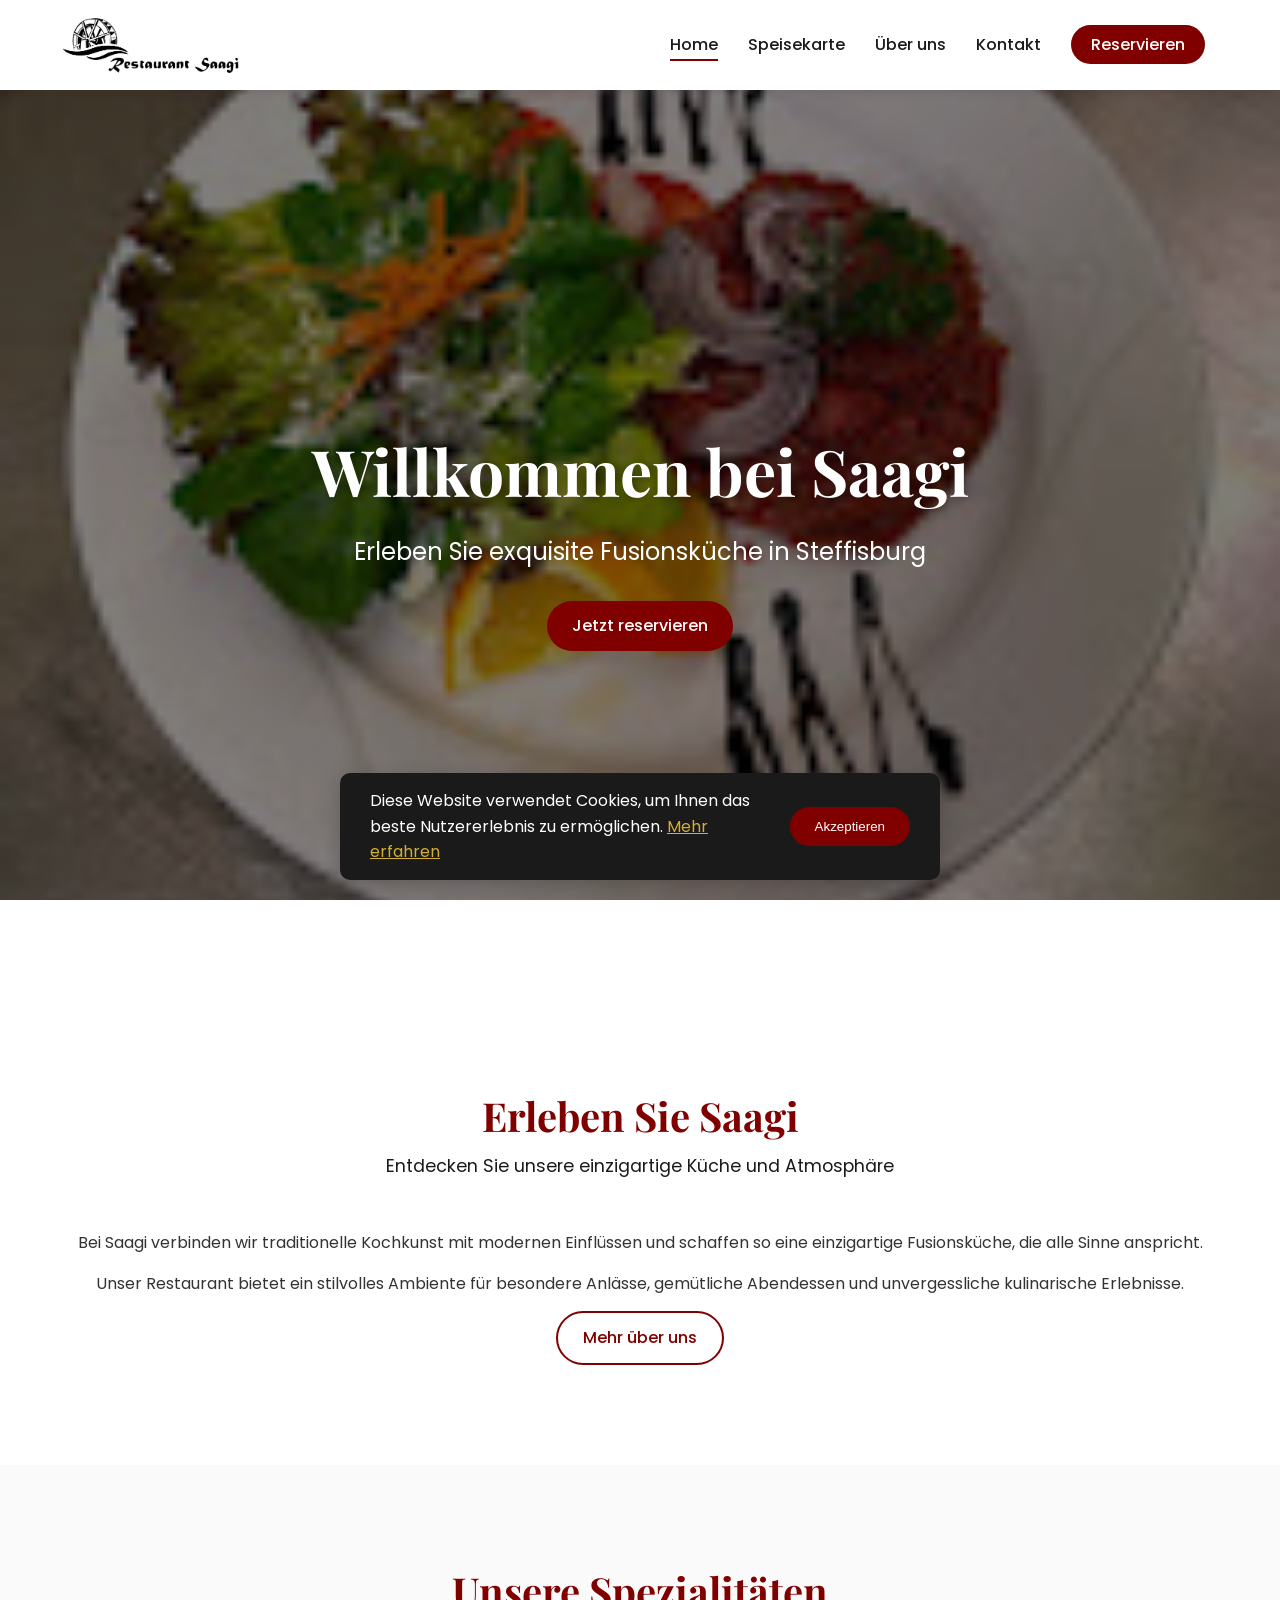
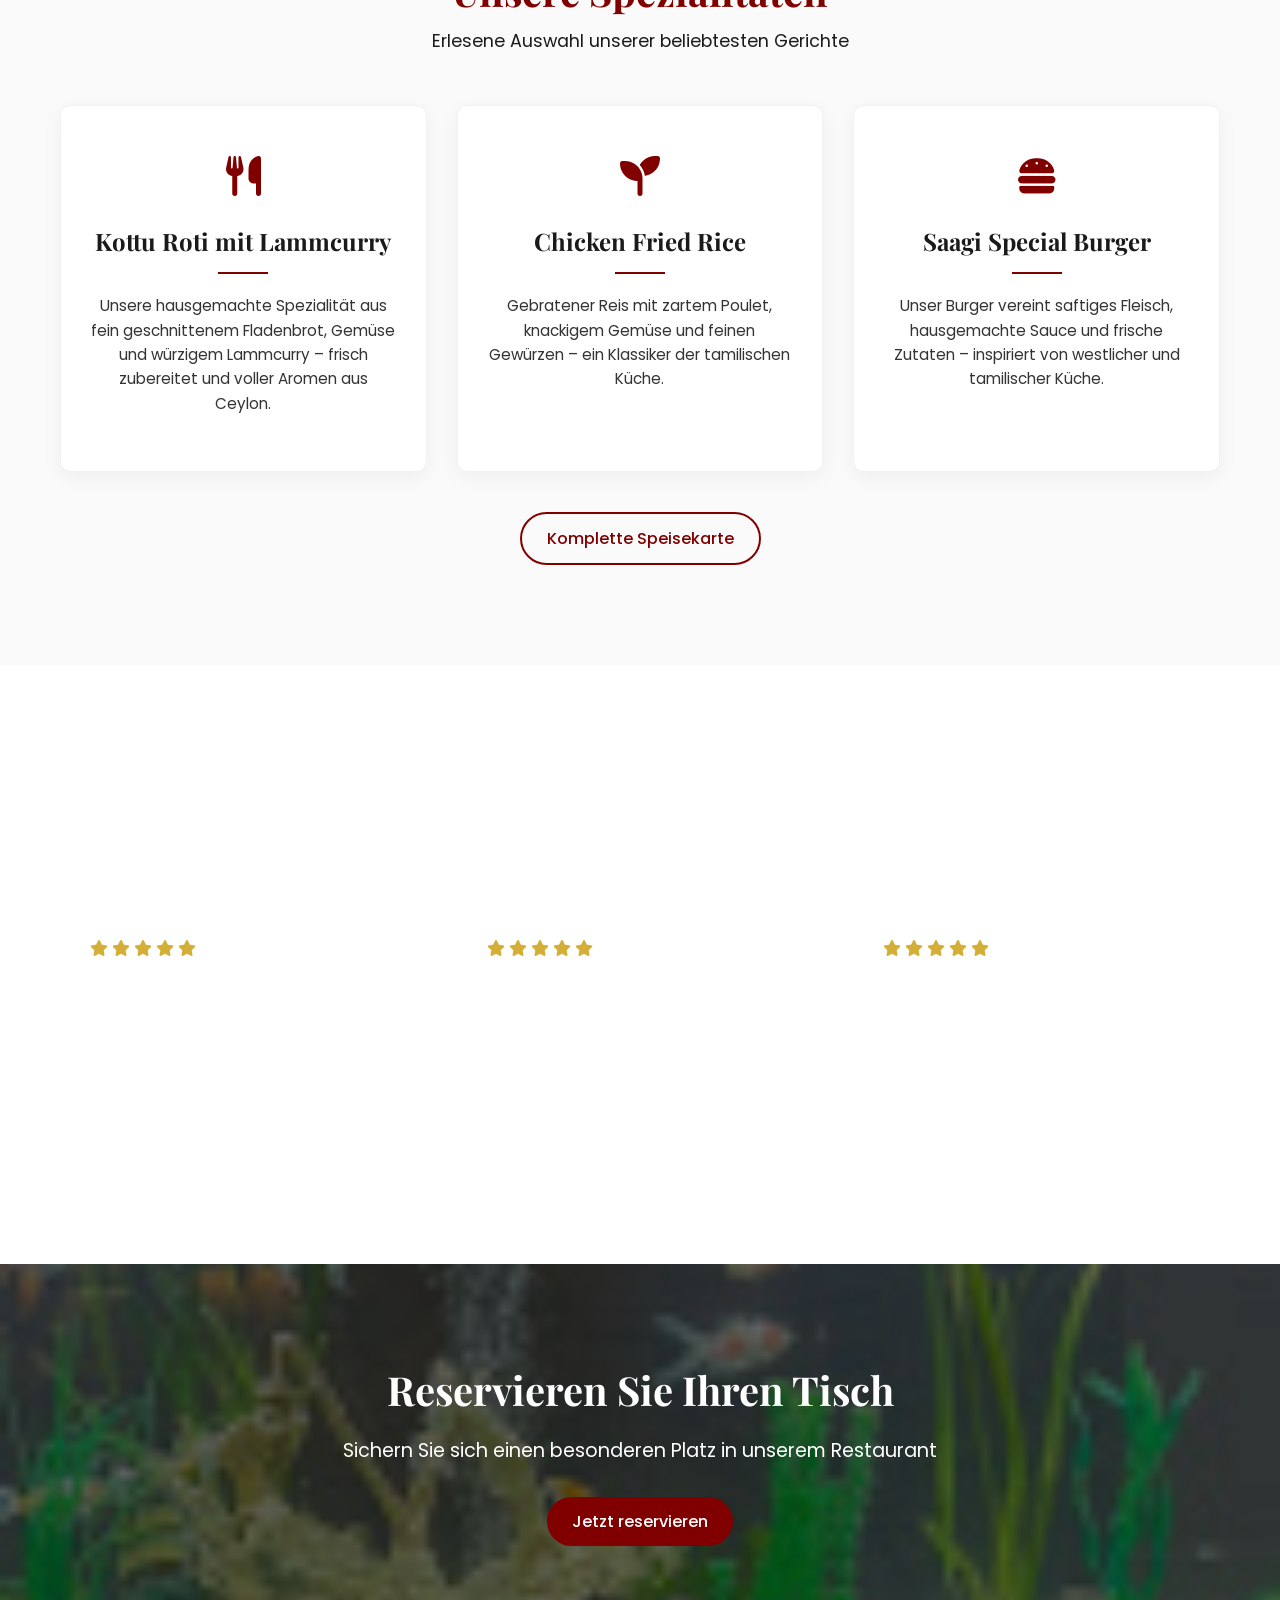
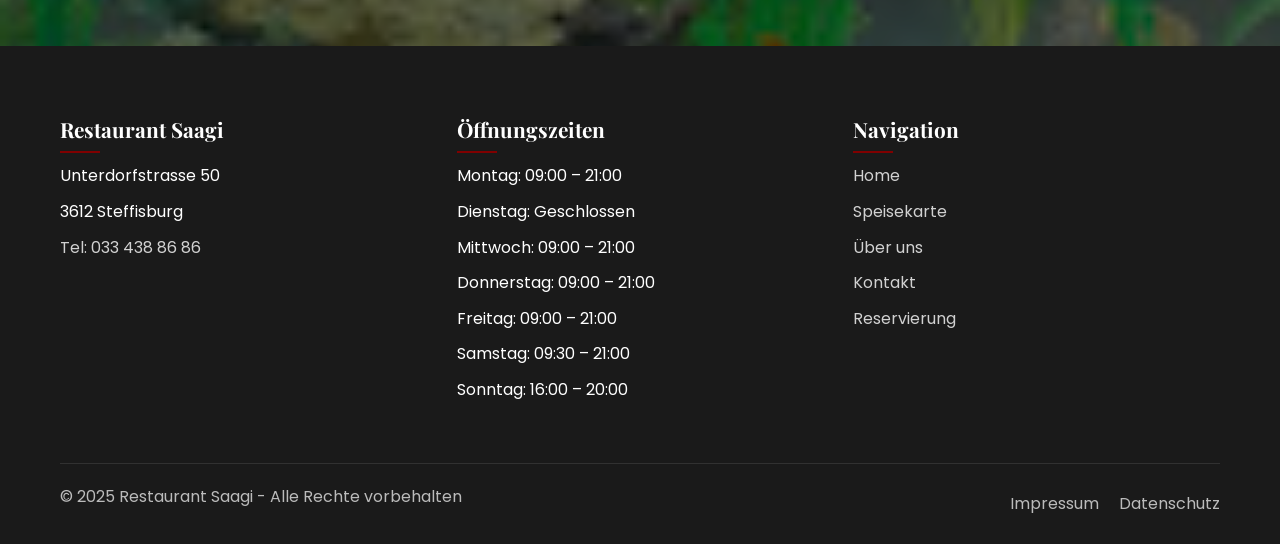
==== index.html @ 9f19269c "new file:   Images/2024-12-23 (1).jpg 	new file:   Images/2024-12-23 (2).jpg 	new file:   Images/202" ====
<!DOCTYPE html>
<html lang="de">
<head>
    <meta charset="UTF-8">
    <meta name="viewport" content="width=device-width, initial-scale=1.0">
    <meta name="description" content="Restaurant Saagi - Fusionsküche in Steffisburg. Geniessen Sie exquisite Speisen in gemütlicher Atmosphäre. Reservieren Sie jetzt!">
    <title>Restaurant Saagi - Fusionsküche in Steffisburg</title>
    <link rel="stylesheet" href="css/style.css">
    <link rel="stylesheet" href="https://cdnjs.cloudflare.com/ajax/libs/font-awesome/6.4.0/css/all.min.css">
    <link href="https://fonts.googleapis.com/css2?family=Playfair+Display:wght@400;700&family=Poppins:wght@300;400;500;600&display=swap" rel="stylesheet">
</head>
<body>
    <!-- Header mit Navigation -->
    <header>
        <div class="container">
            <div class="logo">
                <a href="index.html">
                    <img src="Images/Logo_Saagi.png" alt="Restaurant Saagi Logo">
                </a>
            </div>
            <nav class="main-nav">
                <div class="burger-menu">
                    <span></span>
                    <span></span>
                    <span></span>
                </div>
                <ul>
                    <li><a href="index.html" class="active">Home</a></li>
                    <li><a href="menu.html">Speisekarte</a></li>
                    <li><a href="about.html">Über uns</a></li>
                    <li><a href="contact.html">Kontakt</a></li>
                    <li><a href="reservation.html" class="btn-reservation">Reservieren</a></li>
                </ul>
            </nav>
        </div>
    </header>

    <!-- Hero-Bereich -->
    <section class="hero">
        <div class="hero-content">
            <h1>Willkommen bei Saagi</h1>
            <p>Erleben Sie exquisite Fusionsküche in Steffisburg</p>
            <a href="reservation.html" class="btn-primary">Jetzt reservieren</a>
        </div>
    </section>

<!-- Über uns Kurzinfo -->
<section class="about-section">
    <div class="container">
        <div class="section-header">
            <h2>Erleben Sie Saagi</h2>
            <p>Entdecken Sie unsere einzigartige Küche und Atmosphäre</p>
        </div>
        <div class="about-content">
            <div class="about-text" style="text-align: center;">
                <p>Bei Saagi verbinden wir traditionelle Kochkunst mit modernen Einflüssen und schaffen so eine einzigartige Fusionsküche, die alle Sinne anspricht.</p>
                <p>Unser Restaurant bietet ein stilvolles Ambiente für besondere Anlässe, gemütliche Abendessen und unvergessliche kulinarische Erlebnisse.</p>
                <a href="about.html" class="btn-secondary">Mehr über uns</a>
            </div>
        </div>
    </div>
</section>


    <!-- Menü Highlights -->
    <section class="menu-highlights">
        <div class="container">
            <div class="section-header">
                <h2>Unsere Spezialitäten</h2>
                <p>Erlesene Auswahl unserer beliebtesten Gerichte</p>
            </div>
            <div class="specialties-container">
                <div class="specialty-card">
                    <div class="specialty-icon"><i class="fas fa-utensils"></i></div>
                    <h3>Kottu Roti mit Lammcurry</h3>
                    <div class="specialty-divider"></div>
                    <p>Unsere hausgemachte Spezialität aus fein geschnittenem Fladenbrot, Gemüse und würzigem Lammcurry – frisch zubereitet und voller Aromen aus Ceylon.</p>
                </div>
                
                <div class="specialty-card">
                    <div class="specialty-icon"><i class="fas fa-seedling"></i></div>
                    <h3>Chicken Fried Rice</h3>
                    <div class="specialty-divider"></div>
                    <p>Gebratener Reis mit zartem Poulet, knackigem Gemüse und feinen Gewürzen – ein Klassiker der tamilischen Küche.</p>
                </div>
                
                <div class="specialty-card">
                    <div class="specialty-icon"><i class="fas fa-hamburger"></i></div>
                    <h3>Saagi Special Burger</h3>
                    <div class="specialty-divider"></div>
                    <p>Unser Burger vereint saftiges Fleisch, hausgemachte Sauce und frische Zutaten – inspiriert von westlicher und tamilischer Küche.</p>
                </div>
            </div>
            <div class="view-menu">
                <a href="menu.html" class="btn-secondary">Komplette Speisekarte</a>
            </div>
        </div>
    </section>

    <!-- Testimonials / Bewertungen -->
    <section class="testimonials">
        <div class="container">
            <div class="section-header">
                <h2>Das sagen unsere Gäste</h2>
                <p>4.9 Sterne bei 12 Rezensionen</p>
            </div>
            <div class="testimonial-slider">
                <div class="testimonial-item">
                    <div class="stars">
                        <i class="fas fa-star"></i>
                        <i class="fas fa-star"></i>
                        <i class="fas fa-star"></i>
                        <i class="fas fa-star"></i>
                        <i class="fas fa-star"></i>
                    </div>
                    <p class="quote">"Ein kulinarisches Highlight in Steffisburg! Die Fusionsküche ist exzellent, und das Ambiente ist sehr gemütlich. Absolut empfehlenswert!"</p>
                    <p class="author">- Michael S.</p>
                </div>
                <div class="testimonial-item">
                    <div class="stars">
                        <i class="fas fa-star"></i>
                        <i class="fas fa-star"></i>
                        <i class="fas fa-star"></i>
                        <i class="fas fa-star"></i>
                        <i class="fas fa-star"></i>
                    </div>
                    <p class="quote">"Hervorragende Speisen und ein ausgezeichneter Service. Wir kommen immer wieder gerne!"</p>
                    <p class="author">- Sandra L.</p>
                </div>
                <div class="testimonial-item">
                    <div class="stars">
                        <i class="fas fa-star"></i>
                        <i class="fas fa-star"></i>
                        <i class="fas fa-star"></i>
                        <i class="fas fa-star"></i>
                        <i class="fas fa-star"></i>
                    </div>
                    <p class="quote">"Eine wunderbare Atmosphäre und kreative Gerichte. Das Restaurant Saagi ist definitiv einen Besuch wert!"</p>
                    <p class="author">- Thomas B.</p>
                </div>
            </div>
        </div>
    </section>

    <!-- Reservierungsaufforderung -->
    <section class="cta-reservation">
        <div class="container">
            <div class="cta-content">
                <h2>Reservieren Sie Ihren Tisch</h2>
                <p>Sichern Sie sich einen besonderen Platz in unserem Restaurant</p>
                <a href="reservation.html" class="btn-primary">Jetzt reservieren</a>
            </div>
        </div>
    </section>

    <!-- Footer -->
    <footer>
        <div class="container">
            <div class="footer-content">
                <div class="footer-column">
                    <h3>Restaurant Saagi</h3>
                    <p>Unterdorfstrasse 50</p>
                    <p>3612 Steffisburg</p>
                    <p>
                        <a href="tel:+41334388686">Tel: 033 438 86 86</a>
                    </p>
                </div>
                <div class="footer-column">
                    <h3>Öffnungszeiten</h3>
                    <p>Montag: 09:00 – 21:00</p>
                    <p>Dienstag: Geschlossen</p>
                    <p>Mittwoch: 09:00 – 21:00</p>
                    <p>Donnerstag: 09:00 – 21:00</p>
                    <p>Freitag: 09:00 – 21:00</p>
                    <p>Samstag: 09:30 – 21:00</p>
                    <p>Sonntag: 16:00 – 20:00</p>
                </div>
                <div class="footer-column">
                    <h3>Navigation</h3>
                    <ul>
                        <li><a href="index.html">Home</a></li>
                        <li><a href="menu.html">Speisekarte</a></li>
                        <li><a href="about.html">Über uns</a></li>
                        <li><a href="contact.html">Kontakt</a></li>
                        <li><a href="reservation.html">Reservierung</a></li>
                    </ul>
                </div>

            </div>
            <div class="footer-bottom">
                <div class="copyright">
                    <p>&copy; 2025 Restaurant Saagi - Alle Rechte vorbehalten</p>
                </div>
                <div class="legal-links">
                    <a href="impressum.html">Impressum</a>
                    <a href="datenschutz.html">Datenschutz</a>
                </div>
            </div>
        </div>
    </footer>

    <!-- Cookie-Consent -->
    <div class="cookie-consent" id="cookieConsent">
        <p>Diese Website verwendet Cookies, um Ihnen das beste Nutzererlebnis zu ermöglichen. <a href="datenschutz.html">Mehr erfahren</a></p>
        <button id="acceptCookies" class="btn-primary">Akzeptieren</button>
    </div>

    <script src="js/main.js"></script>
</body>
</html>
---- css/style.css ----
/* Grundlegendes Styling */
:root {
    --primary-color: #800000; /* Dunkelrot als Hauptfarbe */
    --primary-light: #9e1a1a;
    --secondary-color: #f8f1e9; /* Warmer, heller Akzent */
    --accent-color: #d4af37; /* Gold als Akzent */
    --dark-color: #1a1a1a;
    --light-color: #ffffff;
    --text-color: #333333;
    --gray-color: #f5f5f5;
    --transition: all 0.3s ease;
}

* {
    margin: 0;
    padding: 0;
    box-sizing: border-box;
}

body {
    font-family: 'Poppins', sans-serif;
    font-weight: 400;
    line-height: 1.6;
    color: var(--text-color);
    background-color: var(--light-color);
}

h1, h2, h3, h4, h5, h6 {
    font-family: 'Playfair Display', serif;
    font-weight: 700;
    line-height: 1.3;
    margin-bottom: 20px;
    color: var(--dark-color);
}

p {
    margin-bottom: 15px;
}

a {
    text-decoration: none;
    color: inherit;
    transition: var(--transition);
}

img {
    max-width: 100%;
    height: auto;
    display: block;
}

.container {
    width: 100%;
    max-width: 1200px;
    margin: 0 auto;
    padding: 0 20px;
}

.section-header {
    text-align: center;
    margin-bottom: 50px;
}

.section-header h2 {
    font-size: 2.5rem;
    color: var(--primary-color);
    margin-bottom: 10px;
}

.section-header p {
    font-size: 1.1rem;
    color: var(--dark-color);
}

/* Buttons */
.btn-primary, .btn-secondary {
    display: inline-block;
    padding: 12px 25px;
    border-radius: 30px;
    font-weight: 500;
    text-align: center;
    cursor: pointer;
    transition: var(--transition);
    border: none;
}

.btn-primary {
    background-color: var(--primary-color);
    color: var(--light-color);
}

.btn-primary:hover {
    background-color: var(--primary-light);
    transform: translateY(-3px);
    box-shadow: 0 10px 15px rgba(0,0,0,0.1);
}

.btn-secondary {
    background-color: transparent;
    color: var(--primary-color);
    border: 2px solid var(--primary-color);
}

.btn-secondary:hover {
    background-color: var(--primary-color);
    color: var(--light-color);
    transform: translateY(-3px);
}

/* Header und Navigation */
header {
    position: fixed;
    top: 0;
    left: 0;
    width: 100%;
    background-color: rgba(255, 255, 255, 0.95);
    box-shadow: 0 2px 10px rgba(0,0,0,0.1);
    z-index: 1000;
    padding: 15px 0;
    transition: var(--transition);
}

header.scrolled {
    padding: 10px 0;
}

header .container {
    display: flex;
    justify-content: space-between;
    align-items: center;
}

.logo img {
    max-height: 60px;
    transition: var(--transition);
}

header.scrolled .logo img {
    max-height: 50px;
}

.main-nav ul {
    display: flex;
    list-style: none;
}

.main-nav ul li {
    margin: 0 15px;
}

.main-nav ul li a {
    font-size: 16px;
    font-weight: 500;
    color: var(--dark-color);
    padding: 5px 0;
    position: relative;
}

.main-nav ul li a::after {
    content: '';
    position: absolute;
    bottom: 0;
    left: 0;
    width: 0;
    height: 2px;
    background-color: var(--primary-color);
    transition: var(--transition);
}

.main-nav ul li a:hover::after,
.main-nav ul li a.active::after {
    width: 100%;
}

.btn-reservation {
    background-color: var(--primary-color);
    color: var(--light-color) !important;
    padding: 8px 20px !important;
    border-radius: 30px;
}

.burger-menu {
    display: none;
    cursor: pointer;
}

.burger-menu span {
    display: block;
    width: 25px;
    height: 3px;
    background-color: var(--dark-color);
    margin: 5px 0;
    transition: var(--transition);
}

/* Hero Bereich */
.hero {
    height: 100vh;
    background: linear-gradient(rgba(0, 0, 0, 0.5), rgba(0, 0, 0, 0.5)), url('../Images/2024-12-23.jpg');
    background-size: cover;
    background-position: center;
    background-attachment: fixed;
    display: flex;
    align-items: center;
    justify-content: center;
    color: var(--light-color);
    text-align: center;
    padding: 0 20px;
    margin-top: 90px;
}

.hero-content h1 {
    font-size: 4rem;
    color: var(--light-color);
    margin-bottom: 20px;
    text-shadow: 2px 2px 10px rgba(0,0,0,0.3);
}

.hero-content p {
    font-size: 1.5rem;
    margin-bottom: 30px;
}

/* Über uns Bereich */
.about-section {
    padding: 100px 0;
    background-color: var(--light-color);
}

.about-content {
    display: flex;
    align-items: center;
    gap: 50px;
}

.about-text {
    flex: 1;
}

.about-image {
    flex: 1;
    overflow: hidden;
    border-radius: 10px;
    box-shadow: 0 15px 30px rgba(0,0,0,0.1);
}

.about-image img {
    transition: transform 0.5s ease;
}

.about-image:hover img {
    transform: scale(1.05);
}

/* Menü Highlights */
.menu-highlights {
    background-color: #fafafa;
    padding: 100px 0;
}

.specialties-container {
    display: grid;
    grid-template-columns: repeat(auto-fit, minmax(300px, 1fr));
    gap: 30px;
    margin-top: 50px;
    margin-bottom: 40px;
}

.specialty-card {
    background-color: #fff;
    border-radius: 10px;
    padding: 40px 30px;
    text-align: center;
    box-shadow: 0 5px 20px rgba(0,0,0,0.05);
    transition: var(--transition);
    border: 1px solid rgba(0,0,0,0.05);
    position: relative;
}

.specialty-card:hover {
    transform: translateY(-10px);
    box-shadow: 0 15px 30px rgba(0,0,0,0.1);
    border-color: var(--primary-color);
}

.specialty-icon {
    font-size: 2.5rem;
    color: var(--primary-color);
    margin-bottom: 20px;
    height: 60px;
    display: flex;
    justify-content: center;
    align-items: center;
}

.specialty-card h3 {
    margin-bottom: 15px;
    font-size: 1.5rem;
    position: relative;
}

.specialty-divider {
    width: 50px;
    height: 2px;
    background-color: var(--primary-color);
    margin: 15px auto 20px;
}

.specialty-card p {
    font-size: 0.95rem;
    line-height: 1.6;
    color: var(--text-color);
}

.menu-item p {
    margin-bottom: 20px;
}

.view-menu {
    text-align: center;
}

/* Testimonials */
.testimonials {
    padding: 100px 0;
    background: linear-gradient(rgba(0, 0, 0, 0.8), rgba(0, 0, 0, 0.8)), url('../Images/2025-01-27.jpg');
    background-size: cover;
    background-position: center;
    background-attachment: fixed;
    color: var(--light-color);
}

.testimonials .section-header h2 {
    color: var(--light-color);
}

.testimonials .section-header p {
    color: var(--light-color);
}

.testimonial-slider {
    display: flex;
    justify-content: space-between;
    gap: 30px;
}

.testimonial-item {
    background-color: rgba(255, 255, 255, 0.1);
    padding: 30px;
    border-radius: 10px;
    flex: 1;
    backdrop-filter: blur(5px);
}

.stars {
    color: var(--accent-color);
    margin-bottom: 15px;
}

.quote {
    font-style: italic;
    margin-bottom: 15px;
}

.author {
    font-weight: 600;
    text-align: right;
}

/* CTA-Reservierung */
.cta-reservation {
    padding: 100px 0;
    background: linear-gradient(rgba(0, 0, 0, 0.6), rgba(0, 0, 0, 0.6)), url('../Images/Aquarium.jpg');
    background-size: cover;
    background-position: center;
    color: var(--light-color);
    text-align: center;
}

.cta-content h2 {
    color: var(--light-color);
    font-size: 2.5rem;
}

.cta-content p {
    margin-bottom: 30px;
    font-size: 1.2rem;
}

/* Footer */
footer {
    background-color: var(--dark-color);
    color: var(--light-color);
    padding: 70px 0 0;
}

.footer-content {
    display: grid;
    grid-template-columns: repeat(auto-fit, minmax(200px, 1fr));
    gap: 30px;
    margin-bottom: 50px;
}

.footer-column h3 {
    color: var(--light-color);
    font-size: 1.3rem;
    margin-bottom: 20px;
    position: relative;
}

.footer-column h3::after {
    content: '';
    position: absolute;
    bottom: -10px;
    left: 0;
    width: 40px;
    height: 2px;
    background-color: var(--primary-color);
}

.footer-column p {
    margin-bottom: 10px;
}

.footer-column ul {
    list-style: none;
}

.footer-column ul li {
    margin-bottom: 10px;
}

.footer-column a {
    color: var(--light-color);
    opacity: 0.8;
}

.footer-column a:hover {
    color: var(--primary-color);
    opacity: 1;
}

.social-icons {
    display: flex;
    gap: 15px;
}

.social-icons a {
    display: flex;
    align-items: center;
    justify-content: center;
    width: 40px;
    height: 40px;
    border-radius: 50%;
    background-color: rgba(255, 255, 255, 0.1);
    transition: var(--transition);
}

.social-icons a:hover {
    background-color: var(--primary-color);
    transform: translateY(-5px);
}

.footer-bottom {
    border-top: 1px solid rgba(255, 255, 255, 0.1);
    padding: 20px 0;
    display: flex;
    justify-content: space-between;
    align-items: center;
    flex-wrap: wrap;
}

.copyright {
    opacity: 0.7;
}

.legal-links {
    display: flex;
    gap: 20px;
}

.legal-links a {
    opacity: 0.7;
}

.legal-links a:hover {
    opacity: 1;
}

/* Cookie Consent */
.cookie-consent {
    position: fixed;
    bottom: 20px;
    left: 50%;
    transform: translateX(-50%);
    background-color: var(--dark-color);
    color: var(--light-color);
    padding: 15px 30px;
    border-radius: 10px;
    display: flex;
    align-items: center;
    justify-content: space-between;
    gap: 20px;
    box-shadow: 0 5px 20px rgba(0,0,0,0.2);
    z-index: 1000;
    max-width: 90%;
    width: 600px;
}

.cookie-consent p {
    margin-bottom: 0;
}

.cookie-consent a {
    color: var(--accent-color);
    text-decoration: underline;
}

.cookie-consent.hidden {
    display: none;
}

/* Responsive Design */
@media (max-width: 1024px) {
    .hero-content h1 {
        font-size: 3rem;
    }
    
    .about-content,
    .testimonial-slider {
        flex-direction: column;
    }
    
    .about-image {
        margin-top: 30px;
    }
    
    .testimonial-item {
        margin-bottom: 20px;
    }
}

@media (max-width: 768px) {
    .burger-menu {
        display: block;
    }
    
    .main-nav ul {
        position: fixed;
        top: 90px;
        left: -100%;
        width: 100%;
        height: calc(100vh - 90px);
        background-color: var(--light-color);
        flex-direction: column;
        align-items: center;
        justify-content: center;
        transition: var(--transition);
        z-index: 999;
    }
    
    .main-nav ul.active {
        left: 0;
    }
    
    .main-nav ul li {
        margin: 15px 0;
    }
    
    .footer-bottom {
        flex-direction: column;
        gap: 15px;
        text-align: center;
    }
    
    .legal-links {
        justify-content: center;
    }
    
    .cookie-consent {
        flex-direction: column;
        text-align: center;
    }
}

@media (max-width: 576px) {
    .hero-content h1 {
        font-size: 2.5rem;
    }
    
    .section-header h2 {
        font-size: 2rem;
    }
    
    .footer-content {
        grid-template-columns: 1fr;
    }
}
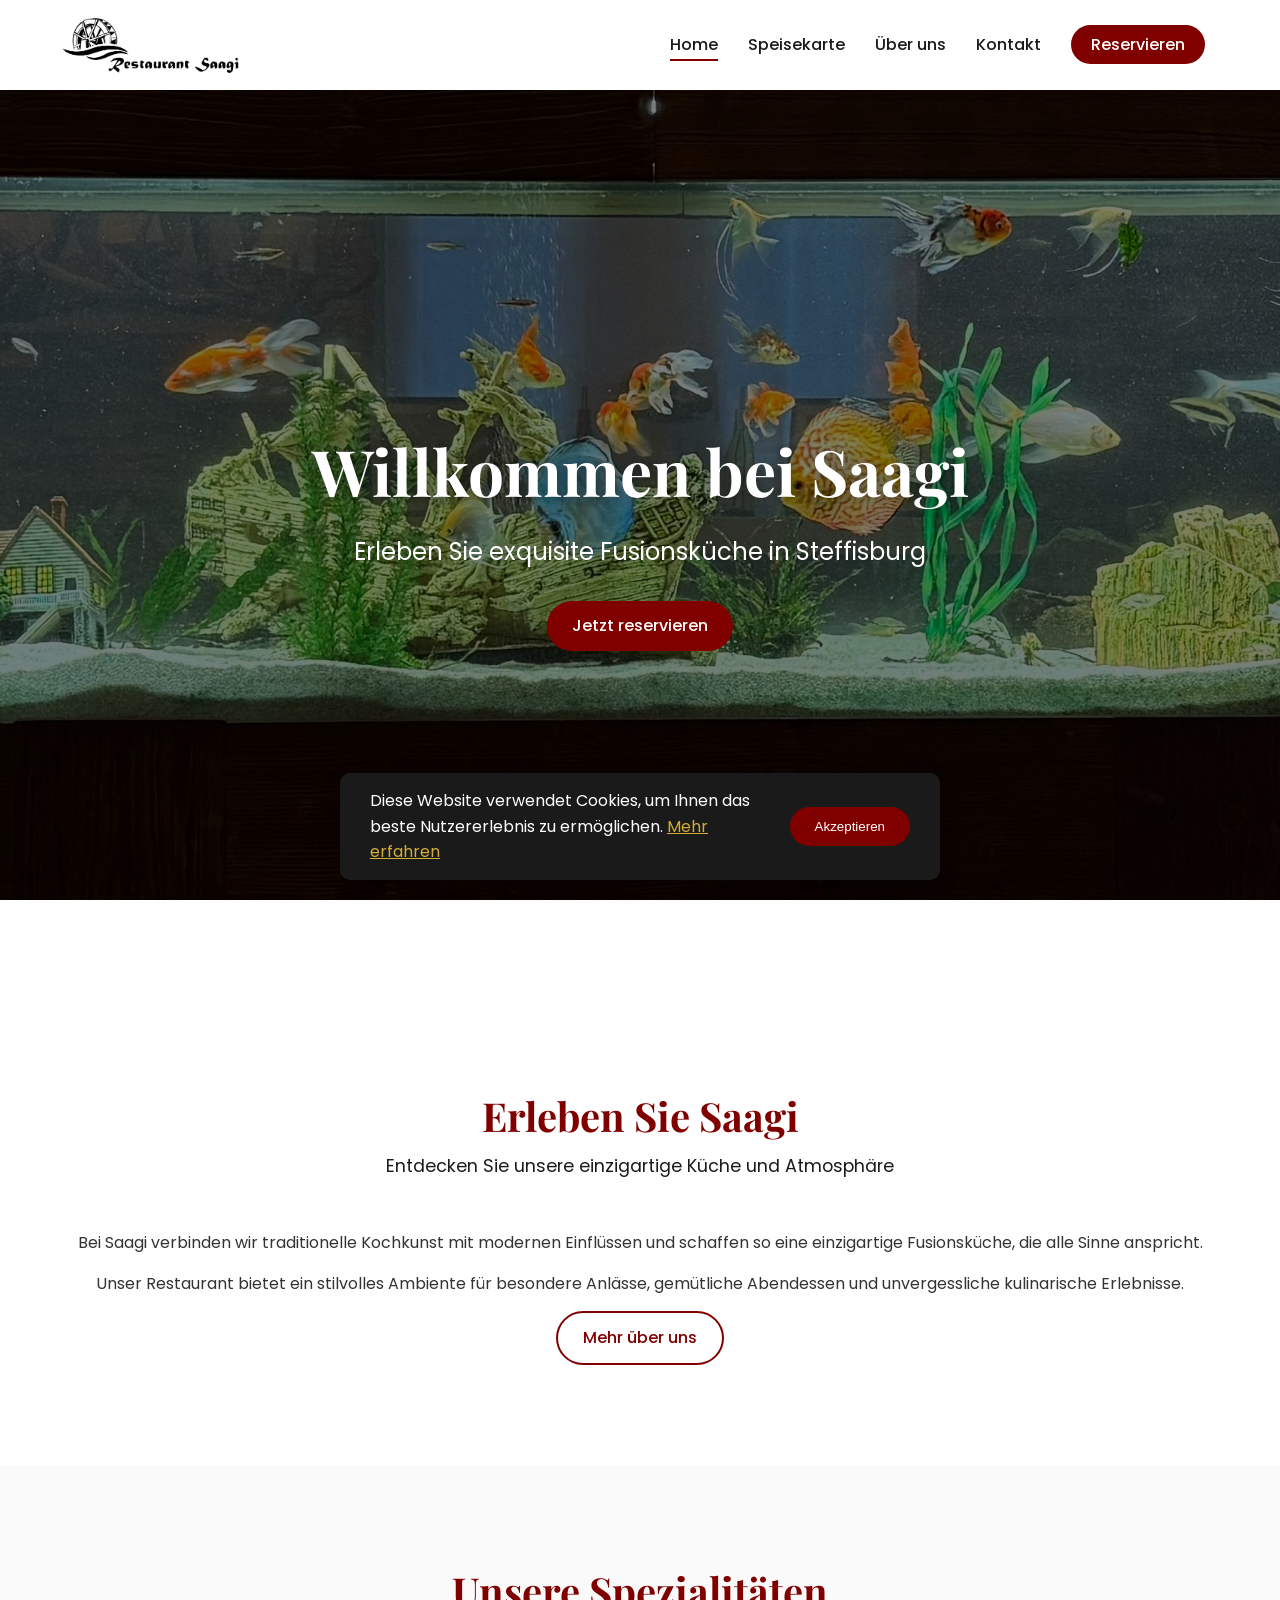
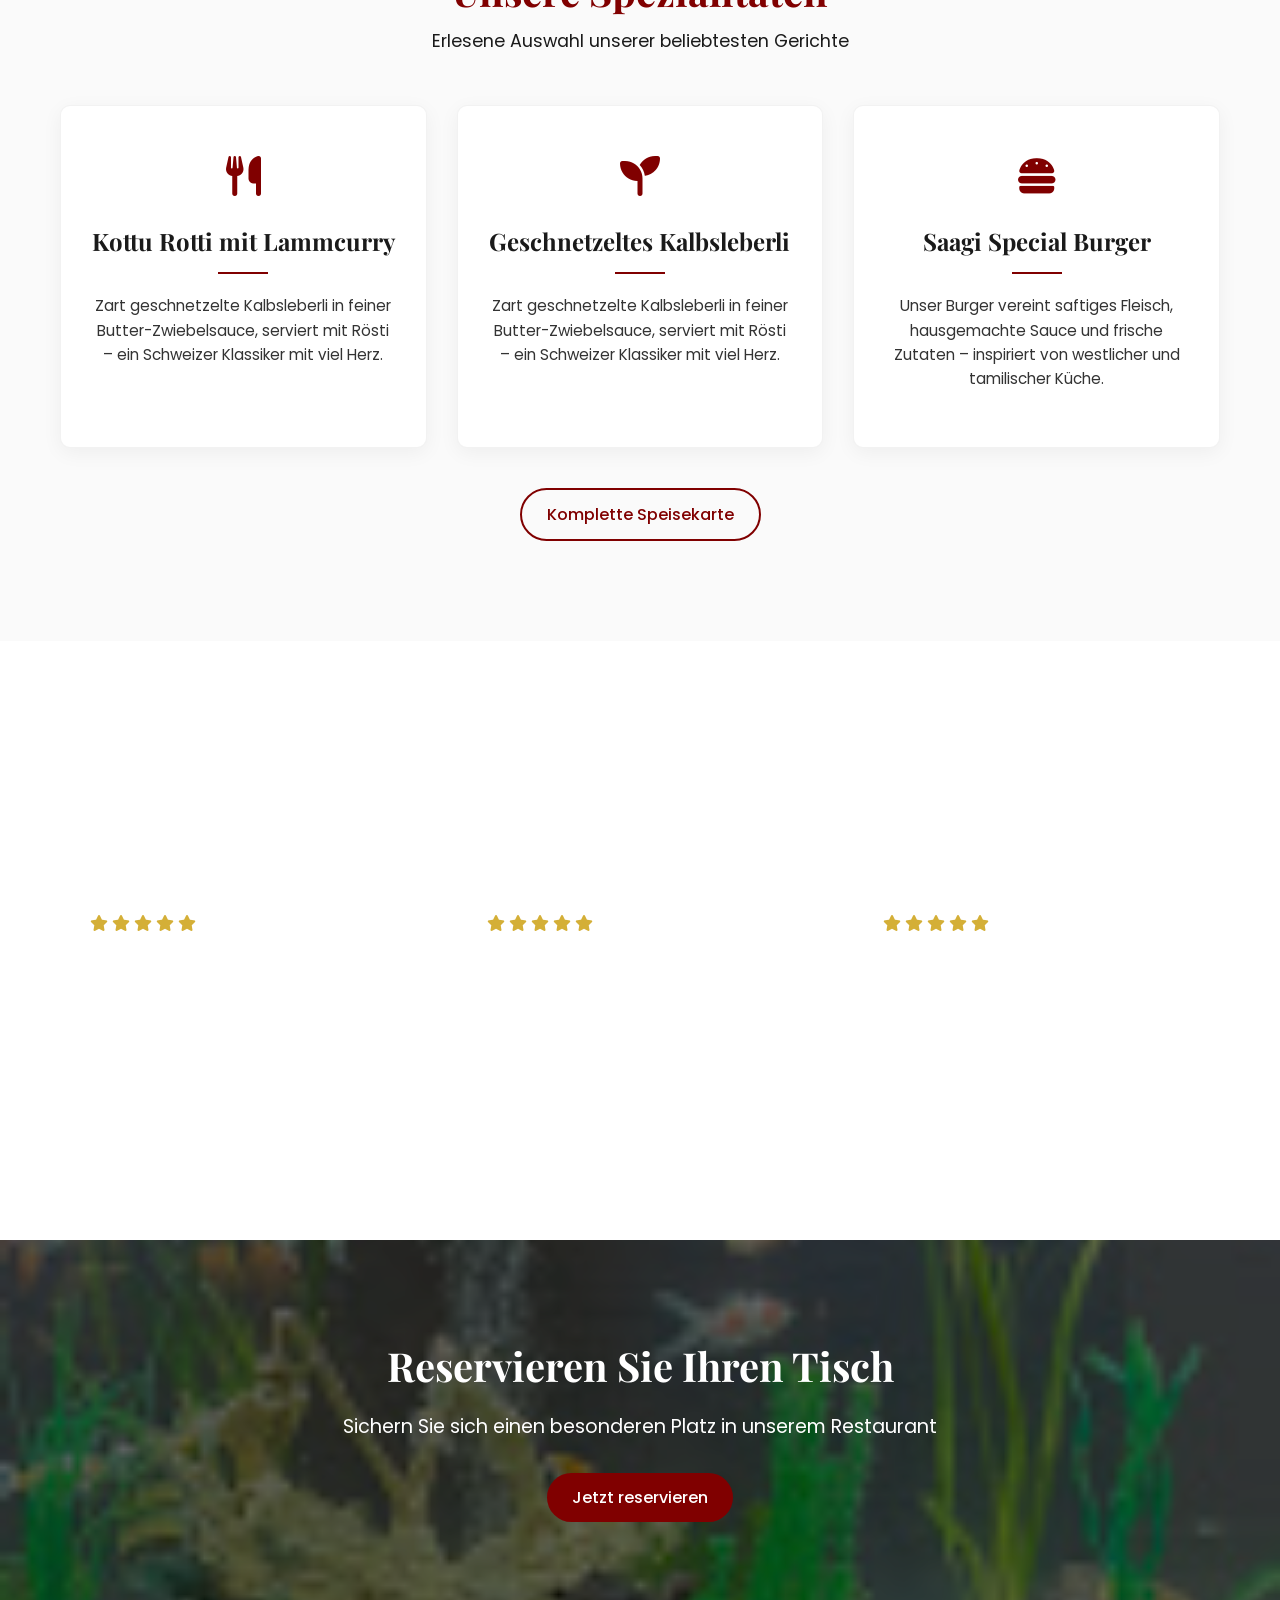
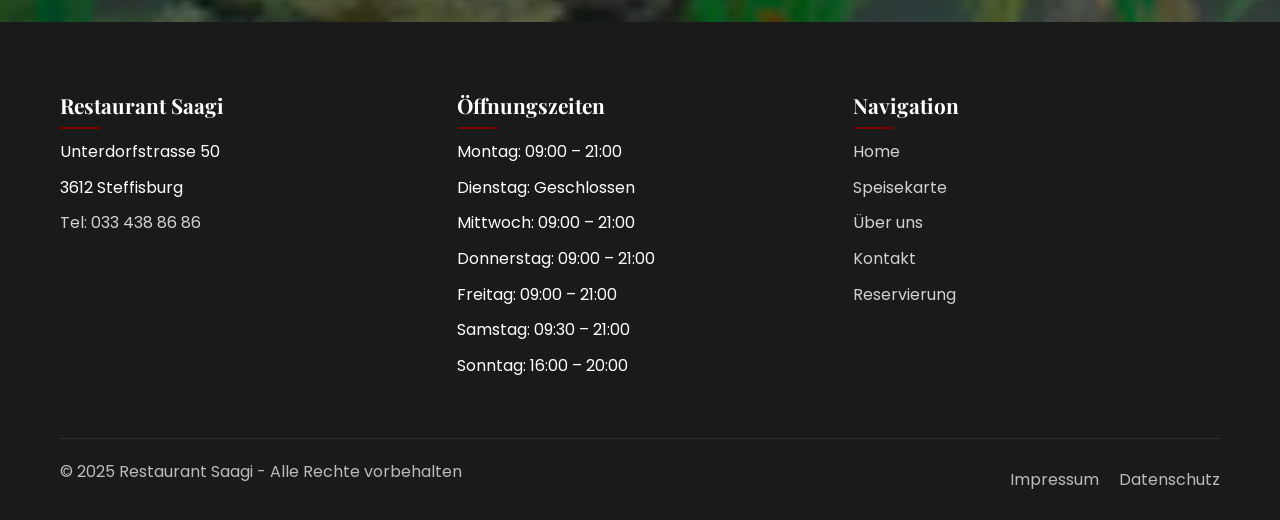
==== commit e41bf3f9: "Changes to be committed: 	new file:   Images/Aquarium.jpeg 	new file:   Images/Aquarium_01.JPG 	new " ====
--- a/index.html
+++ b/index.html
@@ -72,16 +72,16 @@
             <div class="specialties-container">
                 <div class="specialty-card">
                     <div class="specialty-icon"><i class="fas fa-utensils"></i></div>
-                    <h3>Kottu Roti mit Lammcurry</h3>
+                    <h3>Kottu Rotti mit Lammcurry</h3>
                     <div class="specialty-divider"></div>
-                    <p>Unsere hausgemachte Spezialität aus fein geschnittenem Fladenbrot, Gemüse und würzigem Lammcurry – frisch zubereitet und voller Aromen aus Ceylon.</p>
+                    <p>Zart geschnetzelte Kalbsleberli in feiner Butter-Zwiebelsauce, serviert mit Rösti – ein Schweizer Klassiker mit viel Herz.</p>
                 </div>
                 
                 <div class="specialty-card">
                     <div class="specialty-icon"><i class="fas fa-seedling"></i></div>
-                    <h3>Chicken Fried Rice</h3>
+                    <h3>Geschnetzeltes Kalbsleberli</h3>
                     <div class="specialty-divider"></div>
-                    <p>Gebratener Reis mit zartem Poulet, knackigem Gemüse und feinen Gewürzen – ein Klassiker der tamilischen Küche.</p>
+                    <p>Zart geschnetzelte Kalbsleberli in feiner Butter-Zwiebelsauce, serviert mit Rösti – ein Schweizer Klassiker mit viel Herz.</p>
                 </div>
                 
                 <div class="specialty-card">
--- a/css/style.css
+++ b/css/style.css
@@ -196,7 +196,7 @@
 /* Hero Bereich */
 .hero {
     height: 100vh;
-    background: linear-gradient(rgba(0, 0, 0, 0.5), rgba(0, 0, 0, 0.5)), url('../Images/2024-12-23.jpg');
+    background: linear-gradient(rgba(0, 0, 0, 0.5), rgba(0, 0, 0, 0.5)), url('../Images/Aquarium_02.JPG');
     background-size: cover;
     background-position: center;
     background-attachment: fixed;
